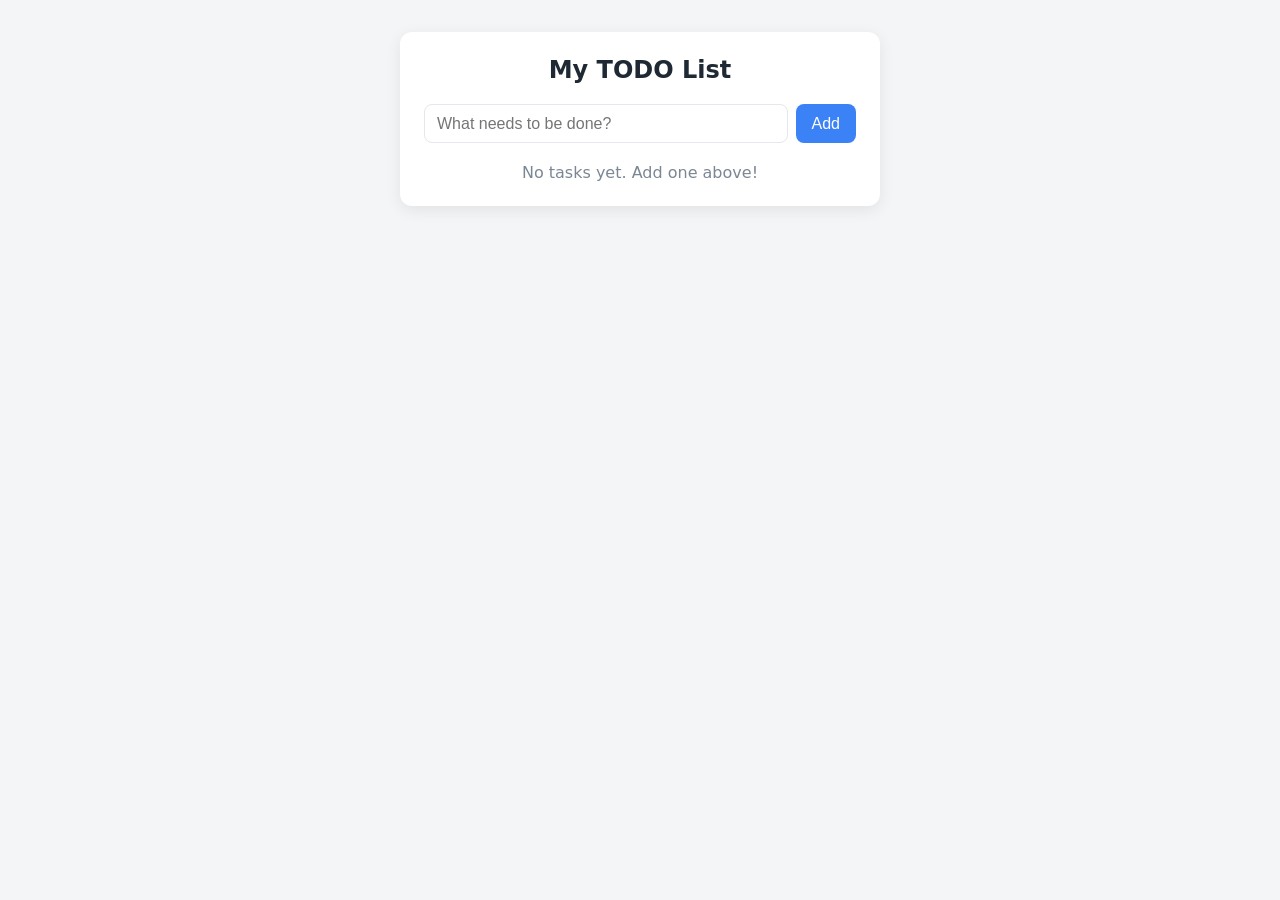
==== index.html @ a0da3a65 "Add simple vanilla JS TODO application" ====
<!DOCTYPE html>
<html lang="en">
<head>
  <meta charset="UTF-8" />
  <meta name="viewport" content="width=device-width, initial-scale=1.0" />
  <title>TODO App</title>
  <link rel="stylesheet" href="styles.css" />
</head>
<body>
  <main class="app">
    <h1>My TODO List</h1>

    <form id="todo-form" class="todo-form" autocomplete="off">
      <label class="visually-hidden" for="todo-input">New task</label>
      <input
        id="todo-input"
        type="text"
        placeholder="What needs to be done?"
        aria-label="New task"
        required
      />
      <button type="submit">Add</button>
    </form>

    <ul id="todo-list" class="todo-list" aria-live="polite"></ul>

    <p id="empty-state" class="empty-state">No tasks yet. Add one above!</p>
  </main>

  <script src="app.js"></script>
</body>
</html>
---- styles.css ----
:root {
  --bg: #f4f5f7;
  --card: #ffffff;
  --text: #1f2933;
  --muted: #7b8794;
  --accent: #3b82f6;
  --danger: #ef4444;
  --border: #e4e7eb;
}

* {
  box-sizing: border-box;
}

body {
  margin: 0;
  min-height: 100vh;
  display: flex;
  justify-content: center;
  align-items: flex-start;
  padding: 2rem 1rem;
  font-family: system-ui, -apple-system, "Segoe UI", Roboto, sans-serif;
  background: var(--bg);
  color: var(--text);
}

.app {
  width: 100%;
  max-width: 480px;
  background: var(--card);
  border-radius: 12px;
  padding: 1.5rem;
  box-shadow: 0 4px 16px rgba(0, 0, 0, 0.08);
}

h1 {
  margin: 0 0 1.25rem;
  font-size: 1.5rem;
  text-align: center;
}

.todo-form {
  display: flex;
  gap: 0.5rem;
  margin-bottom: 1.25rem;
}

.todo-form input {
  flex: 1;
  padding: 0.6rem 0.75rem;
  border: 1px solid var(--border);
  border-radius: 8px;
  font-size: 1rem;
}

.todo-form input:focus {
  outline: none;
  border-color: var(--accent);
  box-shadow: 0 0 0 3px rgba(59, 130, 246, 0.2);
}

.todo-form button {
  padding: 0.6rem 1rem;
  border: none;
  border-radius: 8px;
  background: var(--accent);
  color: #fff;
  font-size: 1rem;
  cursor: pointer;
}

.todo-form button:hover {
  background: #2563eb;
}

.todo-list {
  list-style: none;
  margin: 0;
  padding: 0;
}

.todo-item {
  display: flex;
  align-items: center;
  gap: 0.75rem;
  padding: 0.7rem 0.5rem;
  border-bottom: 1px solid var(--border);
}

.todo-item:last-child {
  border-bottom: none;
}

.todo-item input[type="checkbox"] {
  width: 1.2rem;
  height: 1.2rem;
  cursor: pointer;
  flex-shrink: 0;
}

.todo-item .todo-text {
  flex: 1;
  word-break: break-word;
}

.todo-item.completed .todo-text {
  text-decoration: line-through;
  color: var(--muted);
}

.delete-btn {
  border: none;
  background: transparent;
  color: var(--danger);
  font-size: 1.1rem;
  cursor: pointer;
  padding: 0.25rem 0.5rem;
  border-radius: 6px;
  line-height: 1;
}

.delete-btn:hover {
  background: rgba(239, 68, 68, 0.1);
}

.empty-state {
  text-align: center;
  color: var(--muted);
  margin: 1rem 0 0;
}

.empty-state.hidden {
  display: none;
}

.visually-hidden {
  position: absolute;
  width: 1px;
  height: 1px;
  padding: 0;
  margin: -1px;
  overflow: hidden;
  clip: rect(0, 0, 0, 0);
  border: 0;
}
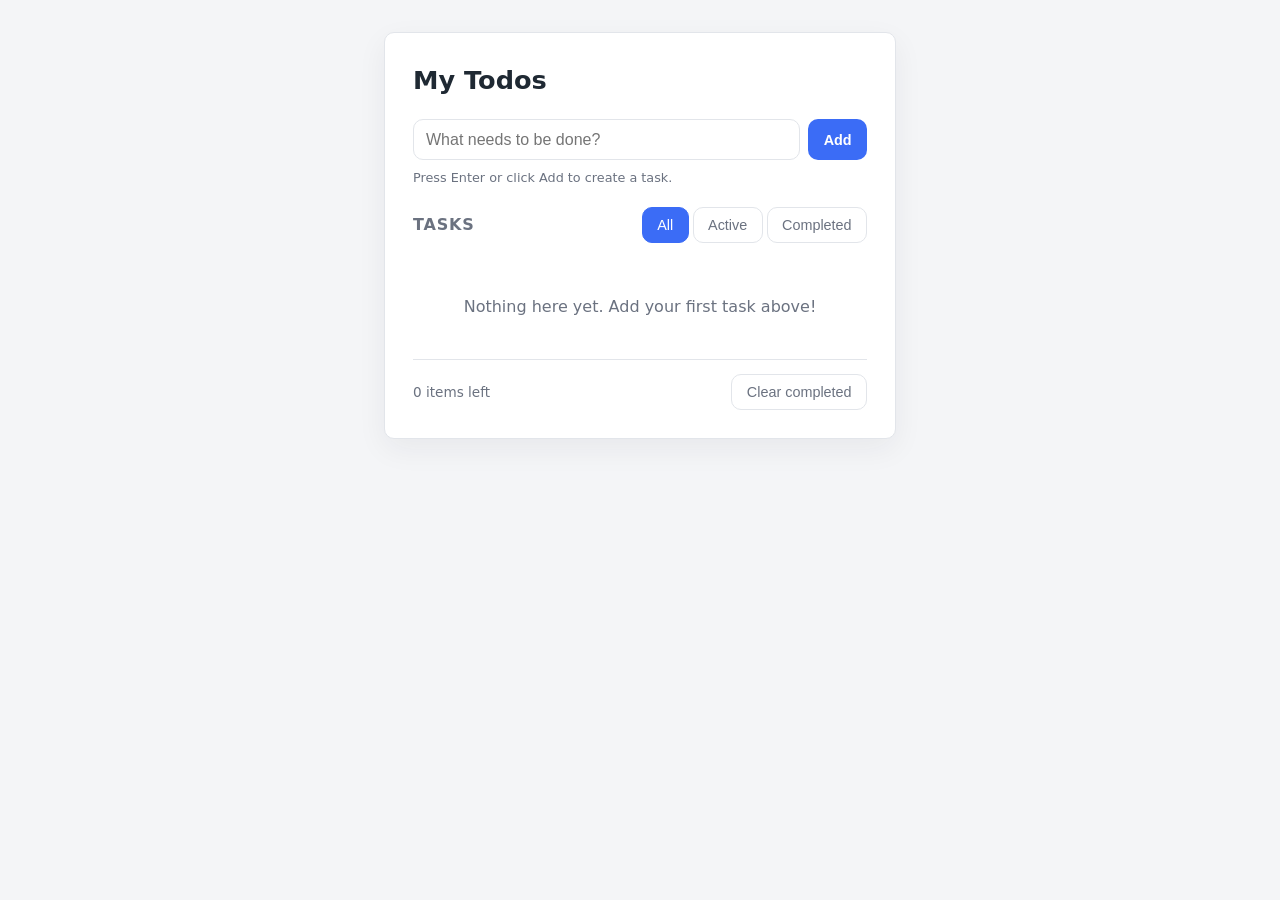
==== commit a5339f97: "Add simple vanilla-JS todo application Add a dependency-free todo app (HTML/CSS/JS) with add, comple" ====
--- a/index.html
+++ b/index.html
@@ -3,28 +3,47 @@
 <head>
   <meta charset="UTF-8" />
   <meta name="viewport" content="width=device-width, initial-scale=1.0" />
-  <title>TODO App</title>
+  <title>Todo App</title>
   <link rel="stylesheet" href="styles.css" />
 </head>
 <body>
   <main class="app">
-    <h1>My TODO List</h1>
+    <h1>My Todos</h1>
 
     <form id="todo-form" class="todo-form" autocomplete="off">
-      <label class="visually-hidden" for="todo-input">New task</label>
+      <label for="todo-input" class="visually-hidden">Add a new task</label>
       <input
+        type="text"
         id="todo-input"
-        type="text"
+        name="todo"
+        class="todo-input"
         placeholder="What needs to be done?"
-        aria-label="New task"
+        aria-describedby="todo-help"
         required
       />
-      <button type="submit">Add</button>
+      <button type="submit" class="btn btn-add">Add</button>
     </form>
+    <p id="todo-help" class="todo-help">Press Enter or click Add to create a task.</p>
 
-    <ul id="todo-list" class="todo-list" aria-live="polite"></ul>
+    <section aria-labelledby="list-heading">
+      <div class="list-header">
+        <h2 id="list-heading">Tasks</h2>
+        <div class="filters" role="group" aria-label="Filter tasks">
+          <button type="button" class="btn btn-filter is-active" data-filter="all">All</button>
+          <button type="button" class="btn btn-filter" data-filter="active">Active</button>
+          <button type="button" class="btn btn-filter" data-filter="completed">Completed</button>
+        </div>
+      </div>
 
-    <p id="empty-state" class="empty-state">No tasks yet. Add one above!</p>
+      <ul id="todo-list" class="todo-list" aria-live="polite"></ul>
+
+      <p id="empty-state" class="empty-state" hidden>Nothing here yet. Add your first task above!</p>
+
+      <footer class="list-footer">
+        <span id="item-count" class="item-count" aria-live="polite">0 items left</span>
+        <button type="button" id="clear-completed" class="btn btn-clear">Clear completed</button>
+      </footer>
+    </section>
   </main>
 
   <script src="app.js"></script>
--- a/styles.css
+++ b/styles.css
@@ -1,11 +1,13 @@
 :root {
   --bg: #f4f5f7;
-  --card: #ffffff;
+  --surface: #ffffff;
   --text: #1f2933;
-  --muted: #7b8794;
-  --accent: #3b82f6;
-  --danger: #ef4444;
-  --border: #e4e7eb;
+  --muted: #6b7280;
+  --border: #e2e5ea;
+  --accent: #3b6cf6;
+  --accent-hover: #2d57d6;
+  --danger: #d64545;
+  --radius: 10px;
 }
 
 * {
@@ -19,83 +21,130 @@
   justify-content: center;
   align-items: flex-start;
   padding: 2rem 1rem;
-  font-family: system-ui, -apple-system, "Segoe UI", Roboto, sans-serif;
   background: var(--bg);
   color: var(--text);
+  font-family: system-ui, -apple-system, "Segoe UI", Roboto, Helvetica, Arial, sans-serif;
+  line-height: 1.5;
 }
 
 .app {
   width: 100%;
-  max-width: 480px;
-  background: var(--card);
-  border-radius: 12px;
-  padding: 1.5rem;
-  box-shadow: 0 4px 16px rgba(0, 0, 0, 0.08);
+  max-width: 32rem;
+  background: var(--surface);
+  border: 1px solid var(--border);
+  border-radius: var(--radius);
+  padding: 1.75rem;
+  box-shadow: 0 10px 30px rgba(31, 41, 51, 0.06);
 }
 
 h1 {
   margin: 0 0 1.25rem;
-  font-size: 1.5rem;
-  text-align: center;
+  font-size: 1.6rem;
+}
+
+h2 {
+  margin: 0;
+  font-size: 1rem;
+  color: var(--muted);
+  text-transform: uppercase;
+  letter-spacing: 0.05em;
 }
 
 .todo-form {
   display: flex;
   gap: 0.5rem;
-  margin-bottom: 1.25rem;
-}
-
-.todo-form input {
+}
+
+.todo-input {
   flex: 1;
-  padding: 0.6rem 0.75rem;
+  padding: 0.65rem 0.75rem;
+  font-size: 1rem;
   border: 1px solid var(--border);
-  border-radius: 8px;
-  font-size: 1rem;
-}
-
-.todo-form input:focus {
-  outline: none;
-  border-color: var(--accent);
-  box-shadow: 0 0 0 3px rgba(59, 130, 246, 0.2);
-}
-
-.todo-form button {
-  padding: 0.6rem 1rem;
-  border: none;
-  border-radius: 8px;
+  border-radius: var(--radius);
+  background: var(--surface);
+  color: var(--text);
+}
+
+.todo-input:focus-visible,
+.btn:focus-visible {
+  outline: 3px solid var(--accent);
+  outline-offset: 2px;
+}
+
+.todo-help {
+  margin: 0.5rem 0 1.25rem;
+  font-size: 0.8rem;
+  color: var(--muted);
+}
+
+.btn {
+  cursor: pointer;
+  border: 1px solid transparent;
+  border-radius: var(--radius);
+  font-size: 0.9rem;
+  padding: 0.55rem 0.9rem;
+  background: var(--surface);
+  color: var(--text);
+}
+
+.btn-add {
   background: var(--accent);
   color: #fff;
-  font-size: 1rem;
-  cursor: pointer;
-}
-
-.todo-form button:hover {
-  background: #2563eb;
+  font-weight: 600;
+}
+
+.btn-add:hover {
+  background: var(--accent-hover);
+}
+
+.list-header {
+  display: flex;
+  align-items: center;
+  justify-content: space-between;
+  gap: 0.75rem;
+  flex-wrap: wrap;
+  margin-bottom: 0.75rem;
+}
+
+.filters {
+  display: flex;
+  gap: 0.25rem;
+}
+
+.btn-filter {
+  border-color: var(--border);
+  color: var(--muted);
+}
+
+.btn-filter.is-active {
+  background: var(--accent);
+  border-color: var(--accent);
+  color: #fff;
 }
 
 .todo-list {
   list-style: none;
   margin: 0;
   padding: 0;
+  display: flex;
+  flex-direction: column;
+  gap: 0.4rem;
 }
 
 .todo-item {
   display: flex;
   align-items: center;
-  gap: 0.75rem;
-  padding: 0.7rem 0.5rem;
-  border-bottom: 1px solid var(--border);
-}
-
-.todo-item:last-child {
-  border-bottom: none;
+  gap: 0.6rem;
+  padding: 0.6rem 0.7rem;
+  border: 1px solid var(--border);
+  border-radius: var(--radius);
 }
 
 .todo-item input[type="checkbox"] {
-  width: 1.2rem;
-  height: 1.2rem;
+  width: 1.15rem;
+  height: 1.15rem;
+  flex-shrink: 0;
   cursor: pointer;
-  flex-shrink: 0;
 }
 
 .todo-item .todo-text {
@@ -108,38 +157,51 @@
   color: var(--muted);
 }
 
-.delete-btn {
-  border: none;
+.btn-delete {
+  color: var(--danger);
+  border-color: transparent;
   background: transparent;
-  color: var(--danger);
   font-size: 1.1rem;
-  cursor: pointer;
+  line-height: 1;
   padding: 0.25rem 0.5rem;
-  border-radius: 6px;
-  line-height: 1;
-}
-
-.delete-btn:hover {
-  background: rgba(239, 68, 68, 0.1);
+}
+
+.btn-delete:hover {
+  background: rgba(214, 69, 69, 0.1);
 }
 
 .empty-state {
   text-align: center;
   color: var(--muted);
-  margin: 1rem 0 0;
-}
-
-.empty-state.hidden {
-  display: none;
+  padding: 1.5rem 0;
+}
+
+.list-footer {
+  display: flex;
+  align-items: center;
+  justify-content: space-between;
+  gap: 0.75rem;
+  margin-top: 1rem;
+  padding-top: 0.9rem;
+  border-top: 1px solid var(--border);
+  font-size: 0.85rem;
+  color: var(--muted);
+}
+
+.btn-clear {
+  color: var(--muted);
+  border-color: var(--border);
 }
 
 .visually-hidden {
   position: absolute;
   width: 1px;
   height: 1px;
+  margin: -1px;
   padding: 0;
-  margin: -1px;
+  border: 0;
+  clip: rect(0 0 0 0);
+  clip-path: inset(50%);
   overflow: hidden;
-  clip: rect(0, 0, 0, 0);
-  border: 0;
-}
+  white-space: nowrap;
+}
